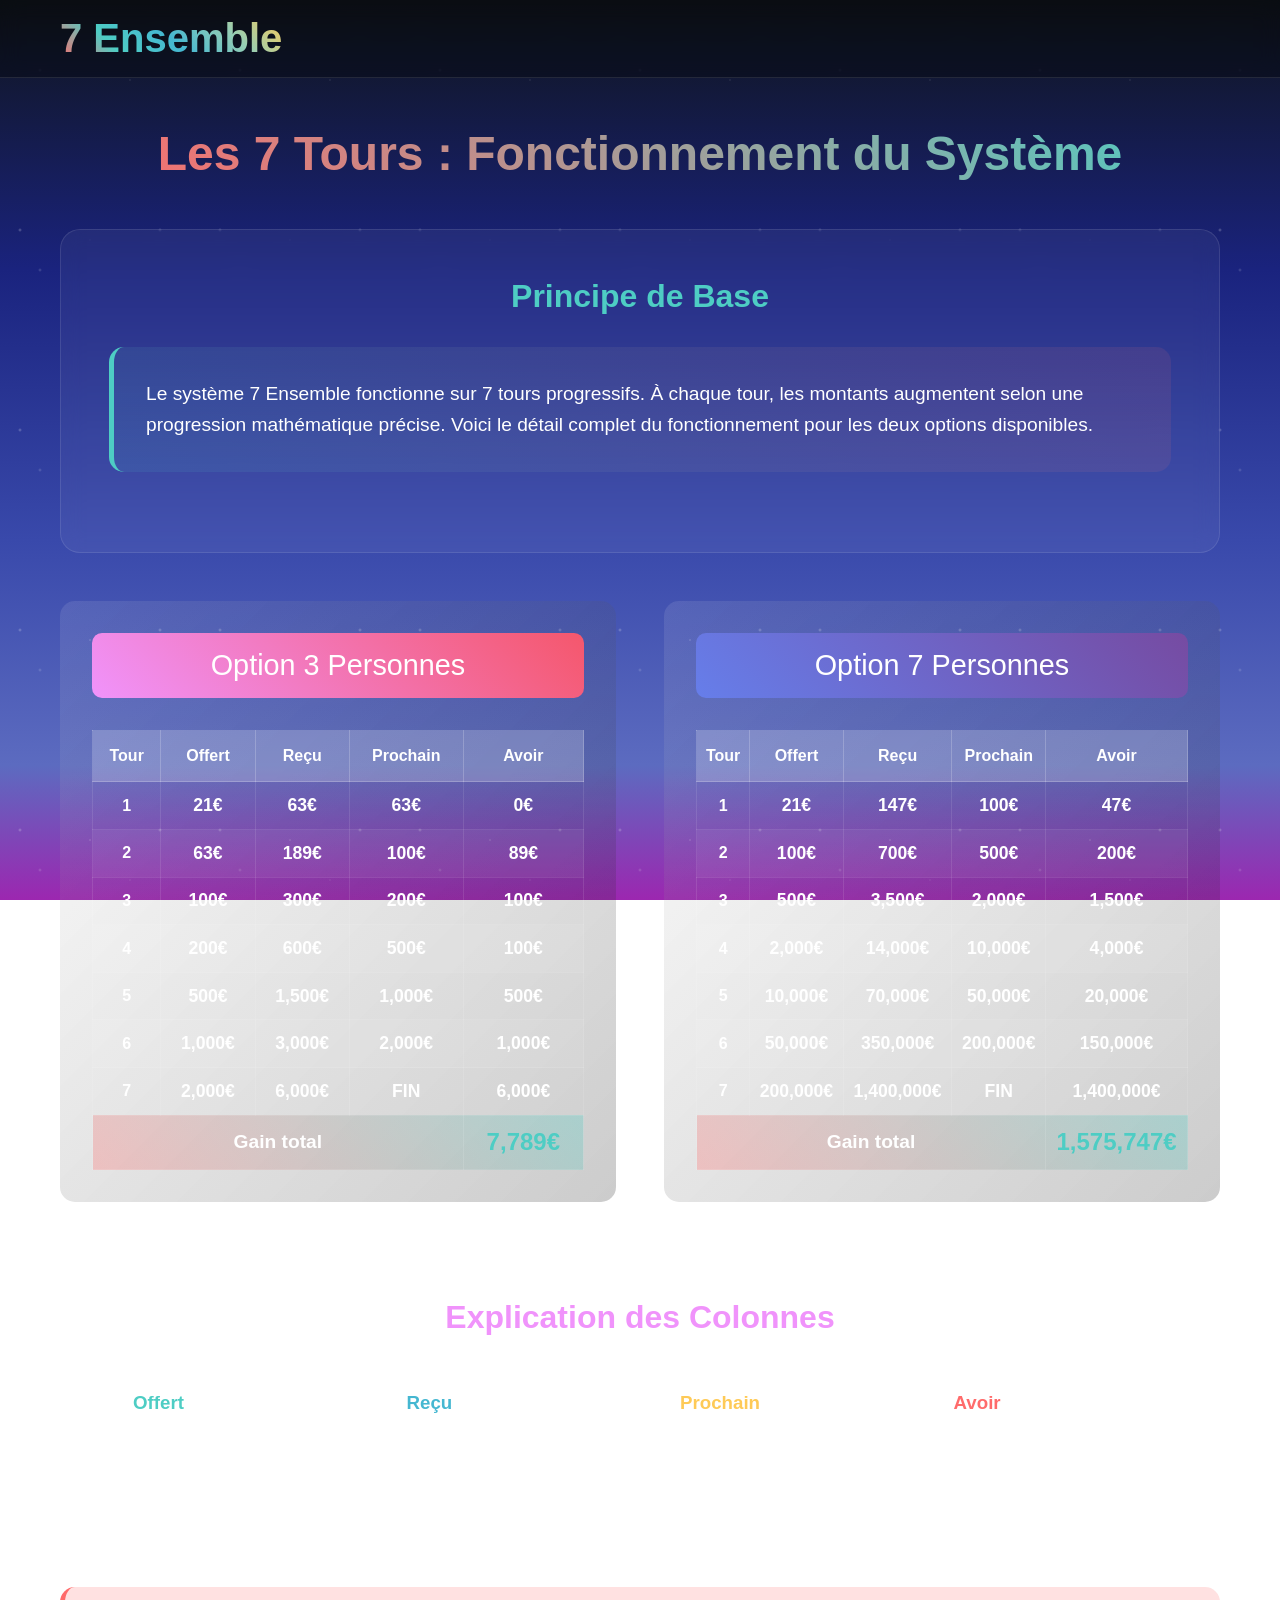
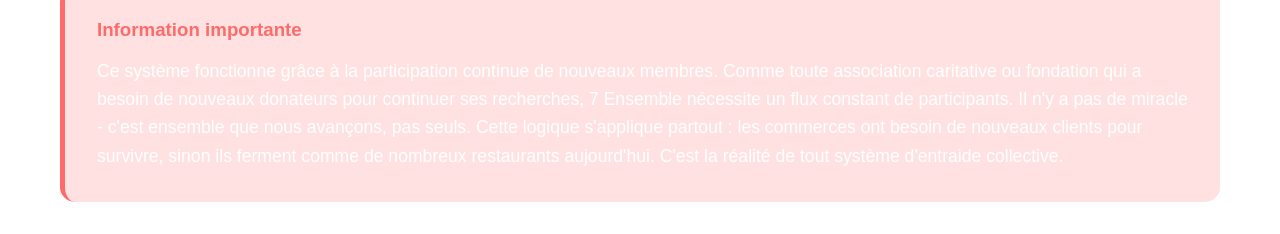
==== 7Ensemble Les 7 Tours.html @ 860fdd96 "Create 7Ensemble website with centralized CSS architecture - Created style.css with all consolidated" ====
<!DOCTYPE html>
<html lang="fr">
<head>
    <meta charset="UTF-8">
    <meta name="viewport" content="width=device-width, initial-scale=1.0">
    <title>Les 7 Tours - 7 Ensemble</title>
    <link rel="stylesheet" href="style.css">
</head>
<body>
    <header>
        <div class="container">
            <a href="#" class="logo">7 Ensemble</a>
        </div>
    </header>


    <main>
        <div class="container">
            <h1 class="main-title">Les 7 Tours : Fonctionnement du Système</h1>


            <div class="section">
                <h2 style="font-size: 2rem; color: #4ecdc4; text-align: center; margin-bottom: 2rem;">Principe de Base</h2>
                <div class="explanation">
                    <p style="font-size: 1.2rem; line-height: 1.6;">
                        Le système 7 Ensemble fonctionne sur 7 tours progressifs. À chaque tour, les montants augmentent selon une progression mathématique précise. Voici le détail complet du fonctionnement pour les deux options disponibles.
                    </p>
                </div>
            </div>


            <div class="tours-overview">
                <!-- Option 3 Personnes -->
                <div class="tour-table option-3">
                    <div class="table-title">Option 3 Personnes</div>
                    <table>
                        <thead>
                            <tr>
                                <th>Tour</th>
                                <th>Offert</th>
                                <th>Reçu</th>
                                <th>Prochain</th>
                                <th>Avoir</th>
                            </tr>
                        </thead>
                        <tbody>
                            <tr class="tour-row">
                                <td>1</td>
                                <td class="amount">21€</td>
                                <td class="amount">63€</td>
                                <td class="amount">63€</td>
                                <td class="amount">0€</td>
                            </tr>
                            <tr class="tour-row">
                                <td>2</td>
                                <td class="amount">63€</td>
                                <td class="amount">189€</td>
                                <td class="amount">100€</td>
                                <td class="amount">89€</td>
                            </tr>
                            <tr class="tour-row">
                                <td>3</td>
                                <td class="amount">100€</td>
                                <td class="amount">300€</td>
                                <td class="amount">200€</td>
                                <td class="amount">100€</td>
                            </tr>
                            <tr class="tour-row">
                                <td>4</td>
                                <td class="amount">200€</td>
                                <td class="amount">600€</td>
                                <td class="amount">500€</td>
                                <td class="amount">100€</td>
                            </tr>
                            <tr class="tour-row">
                                <td>5</td>
                                <td class="amount">500€</td>
                                <td class="amount">1,500€</td>
                                <td class="amount">1,000€</td>
                                <td class="amount">500€</td>
                            </tr>
                            <tr class="tour-row">
                                <td>6</td>
                                <td class="amount">1,000€</td>
                                <td class="amount">3,000€</td>
                                <td class="amount">2,000€</td>
                                <td class="amount">1,000€</td>
                            </tr>
                            <tr class="tour-row">
                                <td>7</td>
                                <td class="amount">2,000€</td>
                                <td class="amount">6,000€</td>
                                <td class="amount">FIN</td>
                                <td class="amount">6,000€</td>
                            </tr>
                            <tr class="total-row">
                                <td colspan="4"><strong>Gain total</strong></td>
                                <td class="highlight-number">7,789€</td>
                            </tr>
                        </tbody>
                    </table>
                </div>


                <!-- Option 7 Personnes -->
                <div class="tour-table option-7">
                    <div class="table-title">Option 7 Personnes</div>
                    <table>
                        <thead>
                            <tr>
                                <th>Tour</th>
                                <th>Offert</th>
                                <th>Reçu</th>
                                <th>Prochain</th>
                                <th>Avoir</th>
                            </tr>
                        </thead>
                        <tbody>
                            <tr class="tour-row">
                                <td>1</td>
                                <td class="amount">21€</td>
                                <td class="amount">147€</td>
                                <td class="amount">100€</td>
                                <td class="amount">47€</td>
                            </tr>
                            <tr class="tour-row">
                                <td>2</td>
                                <td class="amount">100€</td>
                                <td class="amount">700€</td>
                                <td class="amount">500€</td>
                                <td class="amount">200€</td>
                            </tr>
                            <tr class="tour-row">
                                <td>3</td>
                                <td class="amount">500€</td>
                                <td class="amount">3,500€</td>
                                <td class="amount">2,000€</td>
                                <td class="amount">1,500€</td>
                            </tr>
                            <tr class="tour-row">
                                <td>4</td>
                                <td class="amount">2,000€</td>
                                <td class="amount">14,000€</td>
                                <td class="amount">10,000€</td>
                                <td class="amount">4,000€</td>
                            </tr>
                            <tr class="tour-row">
                                <td>5</td>
                                <td class="amount">10,000€</td>
                                <td class="amount">70,000€</td>
                                <td class="amount">50,000€</td>
                                <td class="amount">20,000€</td>
                            </tr>
                            <tr class="tour-row">
                                <td>6</td>
                                <td class="amount">50,000€</td>
                                <td class="amount">350,000€</td>
                                <td class="amount">200,000€</td>
                                <td class="amount">150,000€</td>
                            </tr>
                            <tr class="tour-row">
                                <td>7</td>
                                <td class="amount">200,000€</td>
                                <td class="amount">1,400,000€</td>
                                <td class="amount">FIN</td>
                                <td class="amount">1,400,000€</td>
                            </tr>
                            <tr class="total-row">
                                <td colspan="4"><strong>Gain total</strong></td>
                                <td class="highlight-number">1,575,747€</td>
                            </tr>
                        </tbody>
                    </table>
                </div>
            </div>


            <div class="section">
                <h2 style="font-size: 2rem; color: #f093fb; text-align: center; margin-bottom: 2rem;">Explication des Colonnes</h2>

                <div style="display: grid; grid-template-columns: repeat(auto-fit, minmax(200px, 1fr)); gap: 2rem;">
                    <div style="background: rgba(255,255,255,0.1); padding: 1.5rem; border-radius: 10px;">
                        <h3 style="color: #4ecdc4; margin-bottom: 1rem;">Offert</h3>
                        <p>Montant que vous donnez à une personne à ce tour</p>
                    </div>
                    <div style="background: rgba(255,255,255,0.1); padding: 1.5rem; border-radius: 10px;">
                        <h3 style="color: #45b7d1; margin-bottom: 1rem;">Reçu</h3>
                        <p>Montant total reçu de votre constellation</p>
                    </div>
                    <div style="background: rgba(255,255,255,0.1); padding: 1.5rem; border-radius: 10px;">
                        <h3 style="color: #feca57; margin-bottom: 1rem;">Prochain</h3>
                        <p>Montant mis de côté pour le tour suivant</p>
                    </div>
                    <div style="background: rgba(255,255,255,0.1); padding: 1.5rem; border-radius: 10px;">
                        <h3 style="color: #ff6b6b; margin-bottom: 1rem;">Avoir</h3>
                        <p>Montant que vous gardez réellement</p>
                    </div>
                </div>
            </div>


            <div class="important-note">
                <h3 style="color: #ff6b6b; margin-bottom: 1rem;">Information importante</h3>
                <p style="font-size: 1.1rem; line-height: 1.6;">
                    Ce système fonctionne grâce à la participation continue de nouveaux membres. Comme toute association caritative ou fondation qui a besoin de nouveaux donateurs pour continuer ses recherches, 7 Ensemble nécessite un flux constant de participants. Il n'y a pas de miracle - c'est ensemble que nous avançons, pas seuls. Cette logique s'applique partout : les commerces ont besoin de nouveaux clients pour survivre, sinon ils ferment comme de nombreux restaurants aujourd'hui. C'est la réalité de tout système d'entraide collective.
                </p>
            </div>
        </div>
    </main>
</body>
</html>
---- style.css ----
/* ========================================
   7 ENSEMBLE - GLOBAL STYLES
   ======================================== */

/* Reset and Base Styles */
* {
    margin: 0;
    padding: 0;
    box-sizing: border-box;
}

body {
    font-family: 'Segoe UI', Arial, sans-serif;
    background: linear-gradient(180deg, #0f1419 0%, #1a237e 30%, #3949ab 60%, #5c6bc0 85%, #9c27b0 100%);
    background-attachment: fixed;
    min-height: 100vh;
    color: white;
    overflow-x: hidden;
    position: relative;
}

/* Starry Background Animation */
body::before {
    content: '';
    position: fixed;
    top: 0;
    left: 0;
    width: 100%;
    height: 100%;
    background-image:
        radial-gradient(2px 2px at 20px 30px, rgba(255,255,255,0.3), transparent),
        radial-gradient(2px 2px at 40px 70px, rgba(255,255,255,0.2), transparent),
        radial-gradient(1px 1px at 90px 40px, rgba(255,255,255,0.4), transparent),
        radial-gradient(1px 1px at 130px 80px, rgba(255,255,255,0.2), transparent),
        radial-gradient(2px 2px at 160px 30px, rgba(255,255,255,0.3), transparent);
    background-size: 200px 200px;
    animation: twinkle 4s infinite;
    pointer-events: none;
    z-index: 0;
}

@keyframes twinkle {
    0%, 100% { opacity: 0.3; }
    50% { opacity: 1; }
}

/* Container */
.container {
    max-width: 1200px;
    margin: 0 auto;
    padding: 0 20px;
    position: relative;
    z-index: 1;
}

/* ========================================
   HEADER & NAVIGATION
   ======================================== */

header {
    background: rgba(0, 0, 0, 0.3);
    backdrop-filter: blur(10px);
    padding: 1rem 0;
    position: sticky;
    top: 0;
    z-index: 100;
    border-bottom: 1px solid rgba(255,255,255,0.1);
}

nav {
    display: flex;
    justify-content: space-between;
    align-items: center;
}

.logo {
    font-size: 2.5rem;
    font-weight: bold;
    background: linear-gradient(45deg, #ff6b6b, #4ecdc4, #45b7d1, #96ceb4, #feca57);
    -webkit-background-clip: text;
    -webkit-text-fill-color: transparent;
    background-clip: text;
    animation: rainbow 3s ease-in-out infinite alternate;
    text-decoration: none;
}

@keyframes rainbow {
    0% { filter: hue-rotate(0deg); }
    100% { filter: hue-rotate(360deg); }
}

.nav-menu {
    display: flex;
    gap: 2rem;
}

.nav-menu a {
    text-decoration: none;
    color: rgba(255,255,255,0.9);
    font-weight: 500;
    transition: color 0.3s;
}

.nav-menu a:hover {
    color: #4ecdc4;
}

/* ========================================
   BUTTONS
   ======================================== */

.btn-primary {
    background: linear-gradient(45deg, #667eea, #764ba2);
    color: white;
    padding: 15px 30px;
    border: none;
    border-radius: 30px;
    cursor: pointer;
    font-weight: bold;
    font-size: 1.1rem;
    transition: all 0.3s;
    text-decoration: none;
    display: inline-block;
    box-shadow: 0 4px 15px rgba(102, 126, 234, 0.4);
}

.btn-primary:hover {
    transform: translateY(-3px);
    box-shadow: 0 8px 25px rgba(102, 126, 234, 0.6);
}

.btn-mission {
    background: linear-gradient(45deg, #ff6b6b, #4ecdc4);
    color: white;
    padding: 20px 40px;
    border: none;
    border-radius: 30px;
    font-size: 1.3rem;
    font-weight: bold;
    cursor: pointer;
    transition: all 0.3s;
    animation: button-glow 2s ease-in-out infinite alternate;
    text-decoration: none;
    display: inline-block;
}

@keyframes button-glow {
    0% { box-shadow: 0 5px 20px rgba(255,107,107,0.4); }
    100% { box-shadow: 0 5px 30px rgba(78,205,196,0.6); }
}

.btn-mission:hover {
    transform: translateY(-3px) scale(1.05);
}

/* ========================================
   HERO SECTIONS
   ======================================== */

.hero {
    padding: 6rem 0;
    text-align: center;
    position: relative;
}

.hero h1 {
    font-size: 4rem;
    margin-bottom: 1rem;
    text-shadow: 0 4px 8px rgba(0,0,0,0.5);
    animation: fadeInUp 1s ease-out;
}

.hero .subtitle {
    font-size: 1.8rem;
    margin-bottom: 1rem;
    color: #4ecdc4;
    animation: fadeInUp 1s ease-out 0.2s both;
}

.hero .tagline {
    font-size: 1.3rem;
    margin-bottom: 3rem;
    opacity: 0.9;
    animation: fadeInUp 1s ease-out 0.4s both;
    line-height: 1.6;
}

.transformation-amount {
    font-size: 6rem;
    font-weight: 900;
    background: linear-gradient(45deg, #ff6b6b, #4ecdc4, #45b7d1);
    -webkit-background-clip: text;
    -webkit-text-fill-color: transparent;
    margin: 2rem 0;
    text-shadow: 0 0 30px rgba(255,107,107,0.5);
    animation: glow 2s ease-in-out infinite alternate;
}

@keyframes glow {
    from { filter: drop-shadow(0 0 20px rgba(255,107,107,0.5)); }
    to { filter: drop-shadow(0 0 30px rgba(78,205,196,0.8)); }
}

/* ========================================
   PRINCIPE SECTION (Home Page)
   ======================================== */

.principe-section {
    background: rgba(255, 255, 255, 0.05);
    backdrop-filter: blur(20px);
    margin: 4rem 0;
    border-radius: 30px;
    padding: 4rem 0;
    border: 1px solid rgba(255,255,255,0.1);
}

.principe-grid {
    display: grid;
    grid-template-columns: repeat(auto-fit, minmax(350px, 1fr));
    gap: 3rem;
    margin-top: 3rem;
}

.principe-card {
    background: linear-gradient(135deg, rgba(0,0,0,0.2), rgba(255,255,255,0.1));
    padding: 3rem;
    border-radius: 20px;
    text-align: center;
    border: 2px solid transparent;
    background-clip: padding-box;
    position: relative;
    transition: all 0.3s;
}

.principe-card::before {
    content: '';
    position: absolute;
    top: 0;
    left: 0;
    right: 0;
    bottom: 0;
    background: linear-gradient(45deg, #667eea, #764ba2, #f093fb);
    border-radius: 20px;
    z-index: -1;
    opacity: 0;
    transition: opacity 0.3s;
}

.principe-card:hover::before {
    opacity: 0.1;
}

.principe-card:hover {
    transform: translateY(-10px);
}

.principe-number {
    font-size: 4rem;
    font-weight: bold;
    margin-bottom: 1rem;
    background: linear-gradient(45deg, #4ecdc4, #45b7d1);
    -webkit-background-clip: text;
    -webkit-text-fill-color: transparent;
}

/* ========================================
   CONSTELLATION VISUAL
   ======================================== */

.constellation-visual {
    background: radial-gradient(circle at center, rgba(25,25,50,0.4), rgba(10,10,30,0.8));
    padding: 3rem;
    border-radius: 25px;
    margin: 3rem 0;
    text-align: center;
    backdrop-filter: blur(10px);
    border: 1px solid rgba(255,255,255,0.2);
    position: relative;
    overflow: hidden;
}

.constellation-visual::before {
    content: '';
    position: absolute;
    top: 0;
    left: 0;
    right: 0;
    bottom: 0;
    background-image:
        radial-gradient(1px 1px at 20% 20%, rgba(255,255,255,0.6), transparent),
        radial-gradient(1px 1px at 80% 30%, rgba(255,255,255,0.4), transparent),
        radial-gradient(2px 2px at 40% 80%, rgba(255,255,255,0.8), transparent),
        radial-gradient(1px 1px at 70% 60%, rgba(255,255,255,0.3), transparent),
        radial-gradient(1px 1px at 10% 70%, rgba(255,255,255,0.5), transparent);
    animation: sparkle 3s ease-in-out infinite;
    pointer-events: none;
}

@keyframes sparkle {
    0%, 100% { opacity: 0.4; }
    50% { opacity: 1; }
}

.constellation-container {
    position: relative;
    width: 300px;
    height: 300px;
    margin: 2rem auto;
}

.constellation-center {
    position: absolute;
    top: 50%;
    left: 50%;
    transform: translate(-50%, -50%);
    width: 80px;
    height: 80px;
    background: linear-gradient(45deg, #ff6b6b, #4ecdc4);
    border-radius: 50%;
    display: flex;
    align-items: center;
    justify-content: center;
    font-weight: bold;
    font-size: 1.2rem;
    box-shadow: 0 0 30px rgba(255,107,107,0.8);
    animation: pulse 2s infinite;
    background-image: url('data:image/svg+xml,<svg xmlns="http://www.w3.org/2000/svg" viewBox="0 0 100 100"><circle cx="50" cy="50" r="35" fill="none" stroke="white" stroke-width="2"/><circle cx="50" cy="40" r="12" fill="white"/><path d="M35 65 Q50 75 65 65" stroke="white" stroke-width="2" fill="none"/></svg>');
    background-size: 50px 50px;
    background-position: center;
    background-repeat: no-repeat;
}

.constellation-member {
    position: absolute;
    width: 60px;
    height: 60px;
    border-radius: 50%;
    display: flex;
    align-items: center;
    justify-content: center;
    font-weight: bold;
    color: white;
    animation: orbit 8s linear infinite;
    background-size: cover;
    background-position: center;
    box-shadow: 0 0 15px rgba(255,255,255,0.5);
    border: 2px solid rgba(255,255,255,0.3);
}

.member-1 {
    top: 10px; left: 50%; transform: translateX(-50%);
    animation-delay: 0s;
    background: linear-gradient(45deg, #667eea, #764ba2);
    background-image: url('data:image/svg+xml,<svg xmlns="http://www.w3.org/2000/svg" viewBox="0 0 100 100"><circle cx="50" cy="35" r="15" fill="white"/><path d="M30 65 Q50 80 70 65" stroke="white" stroke-width="3" fill="none"/><circle cx="45" cy="30" r="2" fill="black"/><circle cx="55" cy="30" r="2" fill="black"/></svg>');
}

.member-2 {
    top: 30px; right: 30px;
    animation-delay: -1s;
    background: linear-gradient(45deg, #f093fb, #f5576c);
    background-image: url('data:image/svg+xml,<svg xmlns="http://www.w3.org/2000/svg" viewBox="0 0 100 100"><circle cx="50" cy="35" r="15" fill="white"/><path d="M35 70 Q50 85 65 70" stroke="white" stroke-width="3" fill="none"/><circle cx="45" cy="30" r="2" fill="black"/><circle cx="55" cy="30" r="2" fill="black"/><path d="M40 65 Q50 75 60 65" stroke="white" stroke-width="2" fill="none"/></svg>');
}

.member-3 {
    top: 50%; right: 10px; transform: translateY(-50%);
    animation-delay: -2s;
    background: linear-gradient(45deg, #4ecdc4, #44a08d);
    background-image: url('data:image/svg+xml,<svg xmlns="http://www.w3.org/2000/svg" viewBox="0 0 100 100"><circle cx="50" cy="35" r="15" fill="white"/><path d="M30 65 Q50 75 70 65" stroke="white" stroke-width="3" fill="none"/><circle cx="45" cy="32" r="2" fill="black"/><circle cx="55" cy="32" r="2" fill="black"/></svg>');
}

.member-4 {
    bottom: 30px; right: 30px;
    animation-delay: -3s;
    background: linear-gradient(45deg, #a8edea, #fed6e3);
    background-image: url('data:image/svg+xml,<svg xmlns="http://www.w3.org/2000/svg" viewBox="0 0 100 100"><circle cx="50" cy="35" r="15" fill="white"/><path d="M35 65 Q50 80 65 65" stroke="white" stroke-width="3" fill="none"/><circle cx="44" cy="30" r="2" fill="black"/><circle cx="56" cy="30" r="2" fill="black"/></svg>');
}

.member-5 {
    bottom: 10px; left: 50%; transform: translateX(-50%);
    animation-delay: -4s;
    background: linear-gradient(45deg, #ffecd2, #fcb69f);
    background-image: url('data:image/svg+xml,<svg xmlns="http://www.w3.org/2000/svg" viewBox="0 0 100 100"><circle cx="50" cy="35" r="15" fill="white"/><path d="M32 68 Q50 78 68 68" stroke="white" stroke-width="3" fill="none"/><circle cx="46" cy="32" r="2" fill="black"/><circle cx="54" cy="32" r="2" fill="black"/></svg>');
}

.member-6 {
    bottom: 30px; left: 30px;
    animation-delay: -5s;
    background: linear-gradient(45deg, #ff9a9e, #fecfef);
    background-image: url('data:image/svg+xml,<svg xmlns="http://www.w3.org/2000/svg" viewBox="0 0 100 100"><circle cx="50" cy="35" r="15" fill="white"/><path d="M30 65 Q50 80 70 65" stroke="white" stroke-width="3" fill="none"/><circle cx="45" cy="30" r="2" fill="black"/><circle cx="55" cy="30" r="2" fill="black"/></svg>');
}

.member-7 {
    top: 50%; left: 10px; transform: translateY(-50%);
    animation-delay: -6s;
    background: linear-gradient(45deg, #a1c4fd, #c2e9fb);
    background-image: url('data:image/svg+xml,<svg xmlns="http://www.w3.org/2000/svg" viewBox="0 0 100 100"><circle cx="50" cy="35" r="15" fill="white"/><path d="M35 65 Q50 75 65 65" stroke="white" stroke-width="3" fill="none"/><circle cx="47" cy="32" r="2" fill="black"/><circle cx="53" cy="32" r="2" fill="black"/></svg>');
}

@keyframes orbit {
    0% { transform: rotate(0deg) translateX(120px) rotate(0deg); }
    100% { transform: rotate(360deg) translateX(120px) rotate(-360deg); }
}

@keyframes pulse {
    0% { transform: scale(1) translate(-50%, -50%); box-shadow: 0 0 0 0 rgba(255,107,107,0.7); }
    70% { transform: scale(1.05) translate(-50%, -50%); box-shadow: 0 0 0 10px rgba(255,107,107,0); }
    100% { transform: scale(1) translate(-50%, -50%); box-shadow: 0 0 0 0 rgba(255,107,107,0); }
}

/* ========================================
   TOURS SECTION
   ======================================== */

.tours-section {
    margin: 6rem 0;
    text-align: center;
}

.tours-timeline {
    position: relative;
    max-width: 800px;
    margin: 4rem auto;
}

.tour-item {
    display: flex;
    align-items: center;
    margin: 2rem 0;
    position: relative;
    animation: slideInLeft 0.6s ease-out;
}

.tour-item:nth-child(even) {
    flex-direction: row-reverse;
    animation: slideInRight 0.6s ease-out;
}

.tour-number {
    width: 80px;
    height: 80px;
    border-radius: 50%;
    background: linear-gradient(45deg, #667eea, #764ba2);
    display: flex;
    align-items: center;
    justify-content: center;
    font-size: 1.5rem;
    font-weight: bold;
    margin: 0 2rem;
    box-shadow: 0 0 20px rgba(102, 126, 234, 0.5);
    animation: pulse 2s infinite;
}

.tour-content {
    flex: 1;
    background: rgba(255,255,255,0.1);
    padding: 2rem;
    border-radius: 15px;
    backdrop-filter: blur(10px);
}

.tour-amount {
    font-size: 2.5rem;
    font-weight: bold;
    color: #4ecdc4;
    margin-bottom: 0.5rem;
}

.tour-title {
    font-size: 1.3rem;
    margin-bottom: 0.5rem;
    color: #f093fb;
}

/* ========================================
   URGENCE SECTION
   ======================================== */

.urgence-section {
    background: linear-gradient(45deg, rgba(255,107,107,0.2), rgba(78,205,196,0.2));
    padding: 4rem 0;
    border-radius: 25px;
    margin: 4rem 0;
    text-align: center;
    border: 2px solid rgba(255,107,107,0.3);
}

/* ========================================
   MODALS
   ======================================== */

.modal {
    display: none;
    position: fixed;
    top: 0;
    left: 0;
    width: 100%;
    height: 100%;
    background: rgba(0,0,0,0.9);
    z-index: 1000;
}

.modal.show {
    display: block;
}

.modal-content {
    background: linear-gradient(135deg, #1a1a2e, #533483);
    margin: 2% auto;
    padding: 3rem;
    border-radius: 25px;
    max-width: 600px;
    max-height: 90vh;
    overflow-y: auto;
    position: relative;
    animation: modalShow 0.4s ease-out;
    border: 1px solid rgba(255,255,255,0.2);
}

.close {
    position: absolute;
    top: 1rem;
    right: 2rem;
    font-size: 2rem;
    cursor: pointer;
    color: rgba(255,255,255,0.7);
    transition: color 0.3s;
}

.close:hover {
    color: #ff6b6b;
}

/* ========================================
   FORMS
   ======================================== */

.form-group {
    margin-bottom: 1.5rem;
}

.form-group label {
    display: block;
    margin-bottom: 0.5rem;
    font-weight: bold;
    color: #4ecdc4;
}

.form-group input, .form-group select {
    width: 100%;
    padding: 15px;
    border: 2px solid rgba(255,255,255,0.3);
    border-radius: 10px;
    font-size: 1rem;
    background: rgba(255,255,255,0.1);
    color: white;
    transition: border-color 0.3s;
}

.form-group input:focus, .form-group select:focus {
    outline: none;
    border-color: #4ecdc4;
    box-shadow: 0 0 10px rgba(78,205,196,0.3);
}

.form-group input::placeholder {
    color: rgba(255,255,255,0.5);
}

/* ========================================
   STATS
   ======================================== */

.stats-grid {
    display: flex;
    justify-content: space-around;
    margin: 3rem 0;
    flex-wrap: wrap;
    gap: 2rem;
}

.stat-item {
    text-align: center;
}

.stat-number {
    font-size: 2.5rem;
    font-weight: bold;
    color: #667eea;
}

/* ========================================
   MISSION CARDS
   ======================================== */

.mission-cards {
    display: grid;
    grid-template-columns: repeat(auto-fit, minmax(300px, 1fr));
    gap: 2rem;
    margin: 3rem 0;
}

.mission-card {
    background: linear-gradient(135deg, rgba(0,255,255,0.1), rgba(255,0,255,0.1));
    padding: 2rem;
    border-radius: 20px;
    backdrop-filter: blur(10px);
    border: 1px solid rgba(255,255,255,0.2);
    transition: transform 0.3s;
}

.mission-card:hover {
    transform: translateY(-5px);
}

.mission-icon {
    font-size: 3rem;
    margin-bottom: 1rem;
}

/* ========================================
   TOURS PAGE SPECIFIC STYLES
   ======================================== */

.main-title {
    text-align: center;
    font-size: 3rem;
    margin: 3rem 0;
    background: linear-gradient(45deg, #ff6b6b, #4ecdc4);
    -webkit-background-clip: text;
    -webkit-text-fill-color: transparent;
}

.section {
    background: rgba(255, 255, 255, 0.05);
    padding: 3rem;
    border-radius: 20px;
    margin: 3rem 0;
    backdrop-filter: blur(10px);
    border: 1px solid rgba(255,255,255,0.1);
}

.tours-overview {
    display: grid;
    grid-template-columns: 1fr 1fr;
    gap: 3rem;
    margin: 3rem 0;
}

.tour-table {
    background: linear-gradient(135deg, rgba(255,255,255,0.1), rgba(0,0,0,0.2));
    border-radius: 15px;
    padding: 2rem;
    overflow-x: auto;
}

.table-title {
    text-align: center;
    font-size: 1.8rem;
    margin-bottom: 2rem;
    padding: 1rem;
    border-radius: 10px;
}

.option-3 .table-title {
    background: linear-gradient(45deg, #f093fb, #f5576c);
    color: white;
}

.option-7 .table-title {
    background: linear-gradient(45deg, #667eea, #764ba2);
    color: white;
}

table {
    width: 100%;
    border-collapse: collapse;
    font-size: 1rem;
}

th {
    background: rgba(255,255,255,0.2);
    padding: 1rem 0.5rem;
    text-align: center;
    font-weight: bold;
    border: 1px solid rgba(255,255,255,0.2);
}

td {
    padding: 0.8rem 0.5rem;
    text-align: center;
    border: 1px solid rgba(255,255,255,0.1);
    font-weight: bold;
}

.tour-row:nth-child(even) {
    background: rgba(255,255,255,0.05);
}

.amount {
    font-size: 1.1rem;
    font-weight: bold;
}

.total-row {
    background: linear-gradient(45deg, rgba(255,107,107,0.3), rgba(78,205,196,0.3));
    font-size: 1.2rem;
    font-weight: bold;
}

.explanation {
    background: linear-gradient(45deg, rgba(78,205,196,0.1), rgba(255,107,107,0.1));
    padding: 2rem;
    border-radius: 15px;
    margin: 2rem 0;
    border-left: 5px solid #4ecdc4;
}

.important-note {
    background: rgba(255,107,107,0.2);
    padding: 2rem;
    border-radius: 15px;
    margin: 2rem 0;
    border-left: 5px solid #ff6b6b;
    font-weight: 500;
}

.highlight-number {
    font-size: 1.5rem;
    font-weight: bold;
    color: #4ecdc4;
}

/* ========================================
   MISSION PAGE SPECIFIC STYLES
   ======================================== */

/* Confetti Animation */
.confetti {
    position: absolute;
    width: 10px;
    height: 10px;
    background: #ff6b6b;
    animation: confetti-fall 3s linear infinite;
}

.confetti:nth-child(2n) { background: #4ecdc4; animation-delay: -0.5s; }
.confetti:nth-child(3n) { background: #45b7d1; animation-delay: -1s; }
.confetti:nth-child(4n) { background: #feca57; animation-delay: -1.5s; }
.confetti:nth-child(5n) { background: #f093fb; animation-delay: -2s; }

@keyframes confetti-fall {
    0% {
        transform: translateY(-100vh) rotate(0deg);
        opacity: 1;
    }
    100% {
        transform: translateY(100vh) rotate(360deg);
        opacity: 0;
    }
}

.hero-mission {
    padding: 4rem 0;
    text-align: center;
    position: relative;
}

.celebration-banner {
    background: linear-gradient(45deg, #ff6b6b, #4ecdc4, #f093fb);
    padding: 2rem;
    border-radius: 20px;
    margin: 2rem 0;
    animation: pulse-glow 2s ease-in-out infinite alternate;
    position: relative;
    overflow: hidden;
}

.celebration-banner::before {
    content: '';
    position: absolute;
    top: -50%;
    left: -50%;
    width: 200%;
    height: 200%;
    background: linear-gradient(45deg, transparent, rgba(255,255,255,0.3), transparent);
    animation: shine 3s linear infinite;
}

@keyframes pulse-glow {
    0% { box-shadow: 0 0 20px rgba(255,107,107,0.5); }
    100% { box-shadow: 0 0 40px rgba(78,205,196,0.8); }
}

@keyframes shine {
    0% { transform: translateX(-100%) translateY(-100%) rotate(30deg); }
    100% { transform: translateX(100%) translateY(100%) rotate(30deg); }
}

.mission-title {
    font-size: 4rem;
    margin-bottom: 2rem;
    background: linear-gradient(45deg, #ff6b6b, #4ecdc4, #45b7d1);
    -webkit-background-clip: text;
    -webkit-text-fill-color: transparent;
    animation: bounce 2s ease-in-out infinite;
}

@keyframes bounce {
    0%, 20%, 50%, 80%, 100% { transform: translateY(0); }
    40% { transform: translateY(-10px); }
    60% { transform: translateY(-5px); }
}

.impact-grid {
    display: grid;
    grid-template-columns: repeat(auto-fit, minmax(300px, 1fr));
    gap: 2rem;
    margin: 4rem 0;
}

.impact-card {
    background: linear-gradient(135deg, rgba(255,255,255,0.1), rgba(0,0,0,0.2));
    padding: 2rem;
    border-radius: 20px;
    text-align: center;
    backdrop-filter: blur(10px);
    border: 2px solid rgba(255,255,255,0.2);
    transition: all 0.3s ease;
    position: relative;
    overflow: hidden;
}

.impact-card::before {
    content: '';
    position: absolute;
    top: 0;
    left: -100%;
    width: 100%;
    height: 100%;
    background: linear-gradient(90deg, transparent, rgba(255,255,255,0.2), transparent);
    animation: card-shine 3s ease-in-out infinite;
}

@keyframes card-shine {
    0% { left: -100%; }
    50% { left: 100%; }
    100% { left: 100%; }
}

.impact-card:hover {
    transform: translateY(-10px) scale(1.02);
    box-shadow: 0 20px 40px rgba(255,107,107,0.3);
}

.impact-icon {
    font-size: 4rem;
    margin-bottom: 1rem;
    animation: float 3s ease-in-out infinite;
}

.impact-card:nth-child(2n) .impact-icon {
    animation-delay: -1s;
}

.impact-card:nth-child(3n) .impact-icon {
    animation-delay: -2s;
}

@keyframes float {
    0%, 100% { transform: translateY(0px); }
    50% { transform: translateY(-10px); }
}

.testimonial-section {
    background: linear-gradient(45deg, rgba(255,107,107,0.2), rgba(78,205,196,0.2));
    padding: 4rem;
    border-radius: 30px;
    margin: 4rem 0;
    text-align: center;
    position: relative;
    overflow: hidden;
}

.testimonial-section::before {
    content: '🎉';
    position: absolute;
    font-size: 3rem;
    top: 20px;
    left: 20px;
    animation: rotate 4s linear infinite;
}

.testimonial-section::after {
    content: '✨';
    position: absolute;
    font-size: 2rem;
    bottom: 20px;
    right: 20px;
    animation: rotate 4s linear infinite reverse;
}

@keyframes rotate {
    0% { transform: rotate(0deg); }
    100% { transform: rotate(360deg); }
}

.gratitude-message {
    font-size: 2rem;
    font-weight: bold;
    color: #ff6b6b;
    margin-bottom: 2rem;
    animation: text-glow 2s ease-in-out infinite alternate;
}

@keyframes text-glow {
    0% { text-shadow: 0 0 10px rgba(255,107,107,0.5); }
    100% { text-shadow: 0 0 20px rgba(78,205,196,0.8); }
}

.creator-section {
    background: rgba(255,255,255,0.05);
    padding: 3rem;
    border-radius: 25px;
    margin: 3rem 0;
    border-left: 5px solid #4ecdc4;
}

.quote-bubble {
    background: linear-gradient(135deg, #667eea, #764ba2);
    padding: 2rem;
    border-radius: 20px;
    margin: 2rem 0;
    position: relative;
    animation: bubble-float 4s ease-in-out infinite;
}

@keyframes bubble-float {
    0%, 100% { transform: translateY(0px); }
    50% { transform: translateY(-5px); }
}

.quote-bubble::before {
    content: '"';
    font-size: 6rem;
    position: absolute;
    top: -20px;
    left: 20px;
    color: rgba(255,255,255,0.3);
}

.vision-goals {
    display: grid;
    grid-template-columns: repeat(auto-fit, minmax(250px, 1fr));
    gap: 2rem;
    margin: 3rem 0;
}

.goal-item {
    background: linear-gradient(135deg, rgba(240,147,251,0.2), rgba(245,87,108,0.2));
    padding: 2rem;
    border-radius: 15px;
    text-align: center;
    animation: goal-pulse 3s ease-in-out infinite;
}

.goal-item:nth-child(2n) {
    animation-delay: -1s;
}

.goal-item:nth-child(3n) {
    animation-delay: -2s;
}

@keyframes goal-pulse {
    0%, 100% { transform: scale(1); }
    50% { transform: scale(1.05); }
}

/* ========================================
   GENERAL ANIMATIONS
   ======================================== */

@keyframes fadeInUp {
    from {
        opacity: 0;
        transform: translateY(50px);
    }
    to {
        opacity: 1;
        transform: translateY(0);
    }
}

@keyframes slideInLeft {
    from {
        opacity: 0;
        transform: translateX(-50px);
    }
    to {
        opacity: 1;
        transform: translateX(0);
    }
}

@keyframes slideInRight {
    from {
        opacity: 0;
        transform: translateX(50px);
    }
    to {
        opacity: 1;
        transform: translateX(0);
    }
}

@keyframes modalShow {
    from {
        opacity: 0;
        transform: scale(0.8);
    }
    to {
        opacity: 1;
        transform: scale(1);
    }
}

/* ========================================
   RESPONSIVE STYLES
   ======================================== */

@media (max-width: 768px) {
    .hero h1 {
        font-size: 2.5rem;
    }

    .transformation-amount {
        font-size: 3rem;
    }

    .nav-menu {
        display: none;
    }

    .principe-grid {
        grid-template-columns: 1fr;
    }

    .tour-item {
        flex-direction: column !important;
        text-align: center;
    }

    .tour-number {
        margin: 1rem 0;
    }

    .stats-grid {
        flex-direction: column;
        text-align: center;
    }

    .tours-overview {
        grid-template-columns: 1fr;
    }

    .main-title {
        font-size: 2rem;
    }

    table {
        font-size: 0.9rem;
    }

    th, td {
        padding: 0.5rem 0.3rem;
    }

    .mission-title {
        font-size: 2.5rem;
    }

    .gratitude-message {
        font-size: 1.5rem;
    }

    .impact-grid {
        grid-template-columns: 1fr;
    }
}
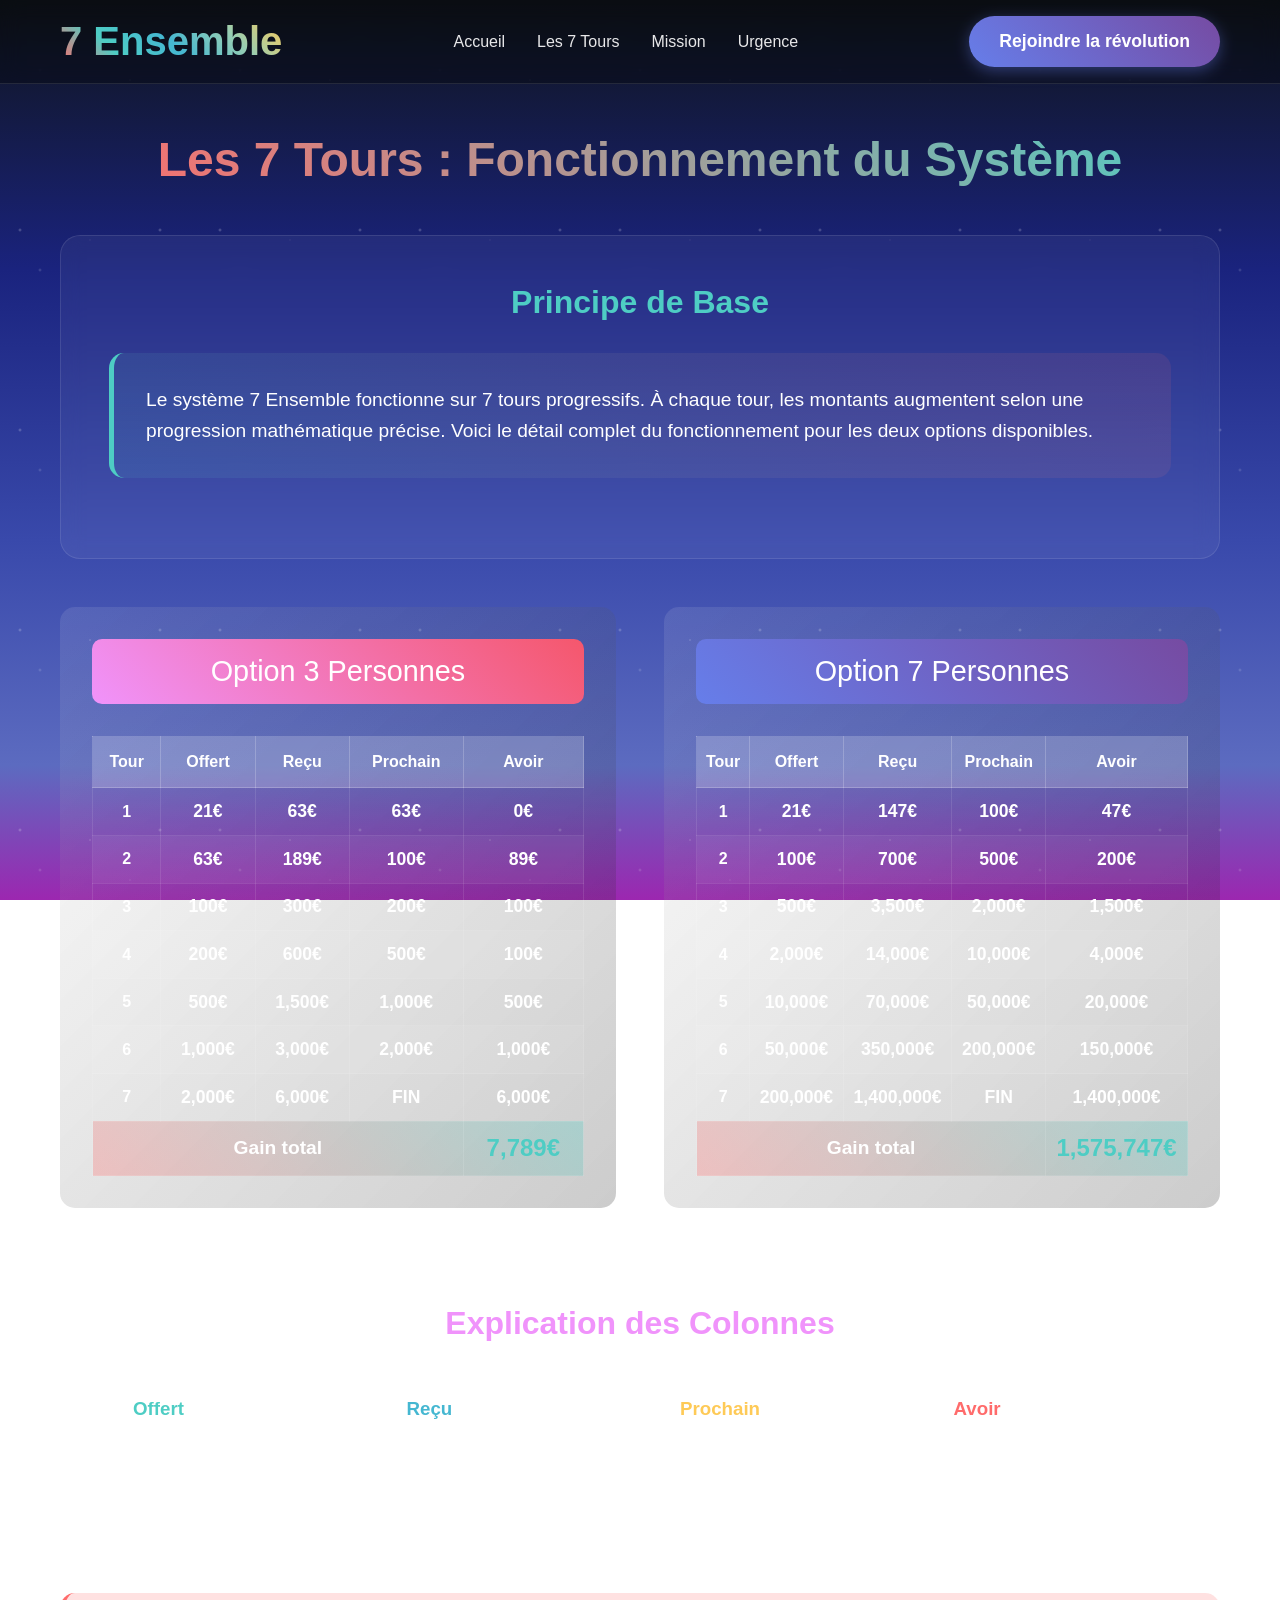
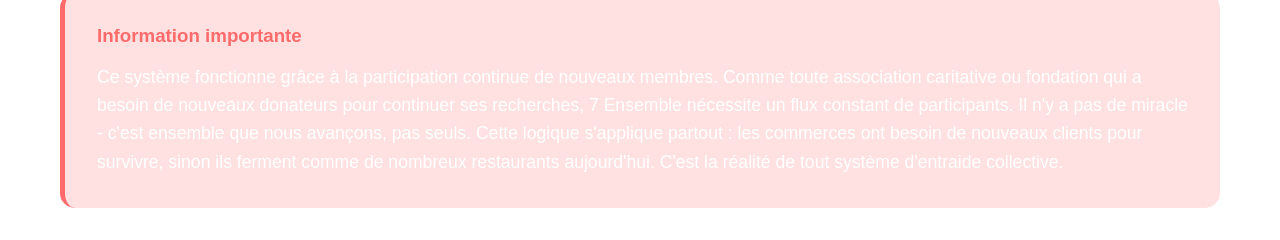
==== commit 6c2676df: "Update navigation across all pages with proper inter-page linking - Added consistent navigation menu" ====
--- a/7Ensemble Les 7 Tours.html
+++ b/7Ensemble Les 7 Tours.html
@@ -8,9 +8,16 @@
 </head>
 <body>
     <header>
-        <div class="container">
-            <a href="#" class="logo">7 Ensemble</a>
-        </div>
+        <nav class="container">
+            <a href="index.html" class="logo">7 Ensemble</a>
+            <div class="nav-menu">
+                <a href="index.html">Accueil</a>
+                <a href="7Ensemble Les 7 Tours.html">Les 7 Tours</a>
+                <a href="7Ensemble Mission.html">Mission</a>
+                <a href="index.html#urgence">Urgence</a>
+            </div>
+            <button class="btn-primary" onclick="window.location.href='index.html#urgence'">Rejoindre la révolution</button>
+        </nav>
     </header>
 
 
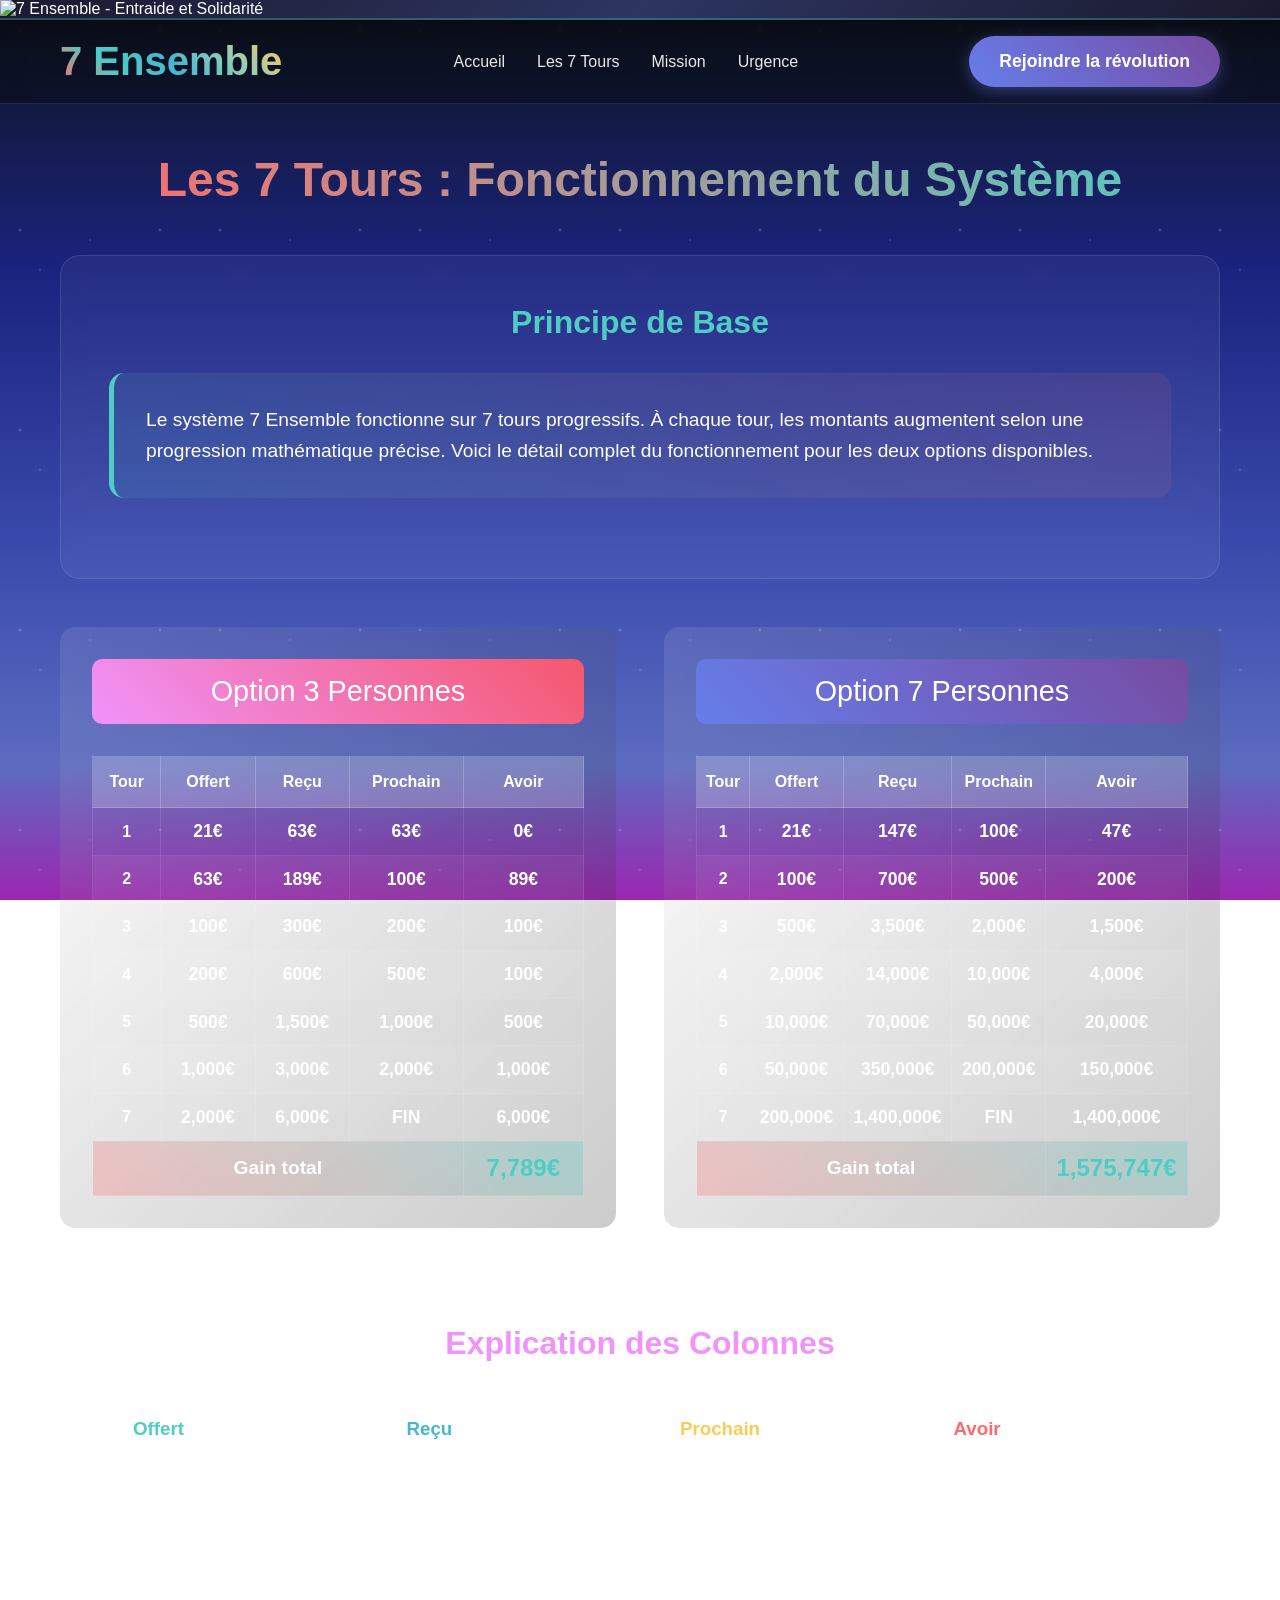
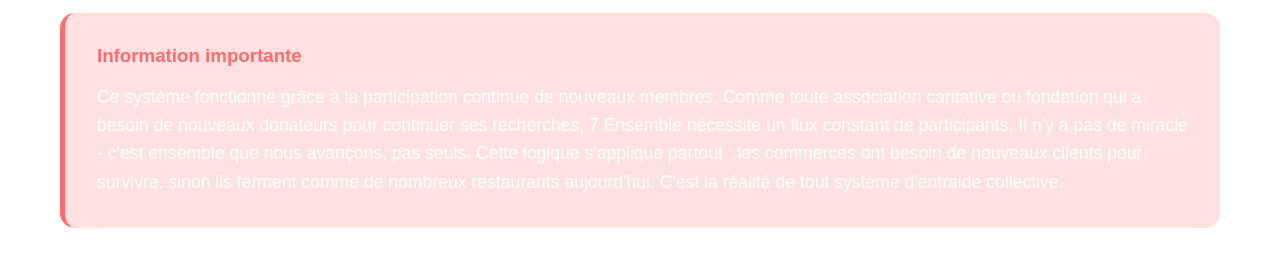
==== commit 079dff23: "Add promotional banner to all pages - Add promotional banner section at the top of all HTML pages - " ====
--- a/7Ensemble Les 7 Tours.html
+++ b/7Ensemble Les 7 Tours.html
@@ -4,9 +4,14 @@
     <meta charset="UTF-8">
     <meta name="viewport" content="width=device-width, initial-scale=1.0">
     <title>Les 7 Tours - 7 Ensemble</title>
-    <link rel="stylesheet" href="style.css">
+    <link rel="stylesheet" href="css/style.css">
 </head>
 <body>
+    <!-- Promotional Banner -->
+    <div class="promotional-banner">
+        <img src="images/banner.png" alt="7 Ensemble - Entraide et Solidarité" class="banner-image">
+    </div>
+
     <header>
         <nav class="container">
             <a href="index.html" class="logo">7 Ensemble</a>
--- a/css/style.css
+++ b/css/style.css
@@ -0,0 +1,1482 @@
+/* ========================================
+   7 ENSEMBLE - GLOBAL STYLES
+   ======================================== */
+
+/* Reset and Base Styles */
+* {
+    margin: 0;
+    padding: 0;
+    box-sizing: border-box;
+}
+
+body {
+    font-family: 'Segoe UI', Arial, sans-serif;
+    background: linear-gradient(180deg, #0f1419 0%, #1a237e 30%, #3949ab 60%, #5c6bc0 85%, #9c27b0 100%);
+    background-attachment: fixed;
+    min-height: 100vh;
+    color: white;
+    overflow-x: hidden;
+    position: relative;
+}
+
+/* Starry Background Animation */
+body::before {
+    content: '';
+    position: fixed;
+    top: 0;
+    left: 0;
+    width: 100%;
+    height: 100%;
+    background-image:
+        radial-gradient(2px 2px at 20px 30px, rgba(255,255,255,0.3), transparent),
+        radial-gradient(2px 2px at 40px 70px, rgba(255,255,255,0.2), transparent),
+        radial-gradient(1px 1px at 90px 40px, rgba(255,255,255,0.4), transparent),
+        radial-gradient(1px 1px at 130px 80px, rgba(255,255,255,0.2), transparent),
+        radial-gradient(2px 2px at 160px 30px, rgba(255,255,255,0.3), transparent);
+    background-size: 200px 200px;
+    animation: twinkle 4s infinite;
+    pointer-events: none;
+    z-index: 0;
+}
+
+@keyframes twinkle {
+    0%, 100% { opacity: 0.3; }
+    50% { opacity: 1; }
+}
+
+/* ========================================
+   PROMOTIONAL BANNER
+   ======================================== */
+
+.promotional-banner {
+    width: 100%;
+    background: linear-gradient(135deg, #1a1a2e 0%, #2d3561 50%, #1a1a2e 100%);
+    padding: 0;
+    margin: 0;
+    display: flex;
+    justify-content: center;
+    align-items: center;
+    overflow: hidden;
+    position: relative;
+    z-index: 100;
+    border-bottom: 2px solid rgba(78, 205, 196, 0.3);
+    box-shadow: 0 4px 15px rgba(0, 0, 0, 0.3);
+}
+
+.banner-image {
+    width: 100%;
+    height: auto;
+    max-height: 120px;
+    object-fit: cover;
+    display: block;
+}
+
+/* Responsive adjustments */
+@media (max-width: 768px) {
+    .banner-image {
+        max-height: 80px;
+    }
+}
+
+@media (max-width: 480px) {
+    .banner-image {
+        max-height: 60px;
+    }
+}
+
+/* Container */
+.container {
+    max-width: 1200px;
+    margin: 0 auto;
+    padding: 0 20px;
+    position: relative;
+    z-index: 1;
+}
+
+/* ========================================
+   HEADER & NAVIGATION
+   ======================================== */
+
+header {
+    background: rgba(0, 0, 0, 0.3);
+    backdrop-filter: blur(10px);
+    padding: 1rem 0;
+    position: sticky;
+    top: 0;
+    z-index: 100;
+    border-bottom: 1px solid rgba(255,255,255,0.1);
+}
+
+nav {
+    display: flex;
+    justify-content: space-between;
+    align-items: center;
+}
+
+.logo {
+    font-size: 2.5rem;
+    font-weight: bold;
+    background: linear-gradient(45deg, #ff6b6b, #4ecdc4, #45b7d1, #96ceb4, #feca57);
+    -webkit-background-clip: text;
+    -webkit-text-fill-color: transparent;
+    background-clip: text;
+    animation: rainbow 3s ease-in-out infinite alternate;
+    text-decoration: none;
+}
+
+@keyframes rainbow {
+    0% { filter: hue-rotate(0deg); }
+    100% { filter: hue-rotate(360deg); }
+}
+
+.nav-menu {
+    display: flex;
+    gap: 2rem;
+}
+
+.nav-menu a {
+    text-decoration: none;
+    color: rgba(255,255,255,0.9);
+    font-weight: 500;
+    transition: color 0.3s;
+}
+
+.nav-menu a:hover {
+    color: #4ecdc4;
+}
+
+/* ========================================
+   BUTTONS
+   ======================================== */
+
+.btn-primary {
+    background: linear-gradient(45deg, #667eea, #764ba2);
+    color: white;
+    padding: 15px 30px;
+    border: none;
+    border-radius: 30px;
+    cursor: pointer;
+    font-weight: bold;
+    font-size: 1.1rem;
+    transition: all 0.3s;
+    text-decoration: none;
+    display: inline-block;
+    box-shadow: 0 4px 15px rgba(102, 126, 234, 0.4);
+}
+
+.btn-primary:hover {
+    transform: translateY(-3px);
+    box-shadow: 0 8px 25px rgba(102, 126, 234, 0.6);
+}
+
+.btn-mission {
+    background: linear-gradient(45deg, #ff6b6b, #4ecdc4);
+    color: white;
+    padding: 20px 40px;
+    border: none;
+    border-radius: 30px;
+    font-size: 1.3rem;
+    font-weight: bold;
+    cursor: pointer;
+    transition: all 0.3s;
+    animation: button-glow 2s ease-in-out infinite alternate;
+    text-decoration: none;
+    display: inline-block;
+}
+
+@keyframes button-glow {
+    0% { box-shadow: 0 5px 20px rgba(255,107,107,0.4); }
+    100% { box-shadow: 0 5px 30px rgba(78,205,196,0.6); }
+}
+
+.btn-mission:hover {
+    transform: translateY(-3px) scale(1.05);
+}
+
+/* ========================================
+   HERO SECTIONS
+   ======================================== */
+
+.hero {
+    padding: 6rem 0;
+    text-align: center;
+    position: relative;
+}
+
+.hero h1 {
+    font-size: 4rem;
+    margin-bottom: 1rem;
+    text-shadow: 0 4px 8px rgba(0,0,0,0.5);
+    animation: fadeInUp 1s ease-out;
+}
+
+.hero .subtitle {
+    font-size: 1.8rem;
+    margin-bottom: 1rem;
+    color: #4ecdc4;
+    animation: fadeInUp 1s ease-out 0.2s both;
+}
+
+.hero .tagline {
+    font-size: 1.3rem;
+    margin-bottom: 3rem;
+    opacity: 0.9;
+    animation: fadeInUp 1s ease-out 0.4s both;
+    line-height: 1.6;
+}
+
+.transformation-amount {
+    font-size: 6rem;
+    font-weight: 900;
+    background: linear-gradient(45deg, #ff6b6b, #4ecdc4, #45b7d1);
+    -webkit-background-clip: text;
+    -webkit-text-fill-color: transparent;
+    margin: 2rem 0;
+    text-shadow: 0 0 30px rgba(255,107,107,0.5);
+    animation: glow 2s ease-in-out infinite alternate;
+}
+
+@keyframes glow {
+    from { filter: drop-shadow(0 0 20px rgba(255,107,107,0.5)); }
+    to { filter: drop-shadow(0 0 30px rgba(78,205,196,0.8)); }
+}
+
+/* ========================================
+   PRINCIPE SECTION (Home Page)
+   ======================================== */
+
+.principe-section {
+    background: rgba(255, 255, 255, 0.05);
+    backdrop-filter: blur(20px);
+    margin: 4rem 0;
+    border-radius: 30px;
+    padding: 4rem 0;
+    border: 1px solid rgba(255,255,255,0.1);
+}
+
+.principe-grid {
+    display: grid;
+    grid-template-columns: repeat(auto-fit, minmax(350px, 1fr));
+    gap: 3rem;
+    margin-top: 3rem;
+}
+
+.principe-card {
+    background: linear-gradient(135deg, rgba(0,0,0,0.2), rgba(255,255,255,0.1));
+    padding: 3rem;
+    border-radius: 20px;
+    text-align: center;
+    border: 2px solid transparent;
+    background-clip: padding-box;
+    position: relative;
+    transition: all 0.3s;
+}
+
+.principe-card::before {
+    content: '';
+    position: absolute;
+    top: 0;
+    left: 0;
+    right: 0;
+    bottom: 0;
+    background: linear-gradient(45deg, #667eea, #764ba2, #f093fb);
+    border-radius: 20px;
+    z-index: -1;
+    opacity: 0;
+    transition: opacity 0.3s;
+}
+
+.principe-card:hover::before {
+    opacity: 0.1;
+}
+
+.principe-card:hover {
+    transform: translateY(-10px);
+}
+
+.principe-number {
+    font-size: 4rem;
+    font-weight: bold;
+    margin-bottom: 1rem;
+    background: linear-gradient(45deg, #4ecdc4, #45b7d1);
+    -webkit-background-clip: text;
+    -webkit-text-fill-color: transparent;
+}
+
+/* ========================================
+   CONSTELLATION VISUAL
+   ======================================== */
+
+.constellation-visual {
+    background: radial-gradient(circle at center, rgba(25,25,50,0.4), rgba(10,10,30,0.8));
+    padding: 3rem;
+    border-radius: 25px;
+    margin: 3rem 0;
+    text-align: center;
+    backdrop-filter: blur(10px);
+    border: 1px solid rgba(255,255,255,0.2);
+    position: relative;
+    overflow: hidden;
+}
+
+.constellation-visual::before {
+    content: '';
+    position: absolute;
+    top: 0;
+    left: 0;
+    right: 0;
+    bottom: 0;
+    background-image:
+        radial-gradient(1px 1px at 20% 20%, rgba(255,255,255,0.6), transparent),
+        radial-gradient(1px 1px at 80% 30%, rgba(255,255,255,0.4), transparent),
+        radial-gradient(2px 2px at 40% 80%, rgba(255,255,255,0.8), transparent),
+        radial-gradient(1px 1px at 70% 60%, rgba(255,255,255,0.3), transparent),
+        radial-gradient(1px 1px at 10% 70%, rgba(255,255,255,0.5), transparent);
+    animation: sparkle 3s ease-in-out infinite;
+    pointer-events: none;
+}
+
+@keyframes sparkle {
+    0%, 100% { opacity: 0.4; }
+    50% { opacity: 1; }
+}
+
+.constellation-visual h3 {
+    font-size: 2rem;
+    margin-bottom: 2rem;
+    position: relative;
+    z-index: 1;
+    color: #4ecdc4;
+}
+
+.constellation-visual p {
+    font-size: 1.3rem;
+    color: #4ecdc4;
+    font-weight: bold;
+    position: relative;
+    z-index: 1;
+    margin-top: 2rem;
+}
+
+.constellation-visual p.subtitle {
+    font-size: 1.2rem;
+    margin-top: 1rem;
+    font-weight: normal;
+    color: rgba(255,255,255,0.9);
+}
+
+.constellation-container {
+    position: relative;
+    width: 300px;
+    height: 300px;
+    margin: 2rem auto;
+}
+
+.constellation-center {
+    position: absolute;
+    top: 50%;
+    left: 50%;
+    transform: translate(-50%, -50%);
+    width: 80px;
+    height: 80px;
+    background: linear-gradient(45deg, #ff6b6b, #4ecdc4);
+    border-radius: 50%;
+    display: flex;
+    align-items: center;
+    justify-content: center;
+    font-weight: bold;
+    font-size: 1.2rem;
+    box-shadow: 0 0 30px rgba(255,107,107,0.8);
+    animation: pulse 2s infinite;
+    background-image: url('data:image/svg+xml,<svg xmlns="http://www.w3.org/2000/svg" viewBox="0 0 100 100"><circle cx="50" cy="50" r="35" fill="none" stroke="white" stroke-width="2"/><circle cx="50" cy="40" r="12" fill="white"/><path d="M35 65 Q50 75 65 65" stroke="white" stroke-width="2" fill="none"/></svg>');
+    background-size: 50px 50px;
+    background-position: center;
+    background-repeat: no-repeat;
+}
+
+.constellation-member {
+    position: absolute;
+    width: 60px;
+    height: 60px;
+    border-radius: 50%;
+    display: flex;
+    align-items: center;
+    justify-content: center;
+    font-weight: bold;
+    color: white;
+    animation: orbit 8s linear infinite;
+    background-size: cover;
+    background-position: center;
+    box-shadow: 0 0 15px rgba(255,255,255,0.5);
+    border: 2px solid rgba(255,255,255,0.3);
+}
+
+.member-1 {
+    top: 10px; left: 50%; transform: translateX(-50%);
+    animation-delay: 0s;
+    background: linear-gradient(45deg, #667eea, #764ba2);
+    background-image: url('../images/1.jpeg');
+}
+
+.member-2 {
+    top: 30px; right: 30px;
+    animation-delay: -1s;
+    background: linear-gradient(45deg, #f093fb, #f5576c);
+    background-image: url('../images/2.jpeg');
+}
+
+.member-3 {
+    top: 50%; right: 10px; transform: translateY(-50%);
+    animation-delay: -2s;
+    background: linear-gradient(45deg, #4ecdc4, #44a08d);
+    background-image: url('../images/3.jpeg');
+}
+
+.member-4 {
+    bottom: 30px; right: 30px;
+    animation-delay: -3s;
+    background: linear-gradient(45deg, #a8edea, #fed6e3);
+    background-image: url('../images/4.jpeg');
+}
+
+.member-5 {
+    bottom: 10px; left: 50%; transform: translateX(-50%);
+    animation-delay: -4s;
+    background: linear-gradient(45deg, #ffecd2, #fcb69f);
+    background-image: url('../images/5.jpeg');
+}
+
+.member-6 {
+    bottom: 30px; left: 30px;
+    animation-delay: -5s;
+    background: linear-gradient(45deg, #ff9a9e, #fecfef);
+    background-image: url('../images/6.jpeg');
+}
+
+.member-7 {
+    top: 50%; left: 10px; transform: translateY(-50%);
+    animation-delay: -6s;
+    background: linear-gradient(45deg, #a1c4fd, #c2e9fb);
+    background-image: url('../images/7.jpeg');
+}
+
+@keyframes orbit {
+    0% { transform: rotate(0deg) translateX(120px) rotate(0deg); }
+    100% { transform: rotate(360deg) translateX(120px) rotate(-360deg); }
+}
+
+@keyframes pulse {
+    0% { transform: scale(1) translate(-50%, -50%); box-shadow: 0 0 0 0 rgba(255,107,107,0.7); }
+    70% { transform: scale(1.05) translate(-50%, -50%); box-shadow: 0 0 0 10px rgba(255,107,107,0); }
+    100% { transform: scale(1) translate(-50%, -50%); box-shadow: 0 0 0 0 rgba(255,107,107,0); }
+}
+
+/* ========================================
+   TOURS SECTION
+   ======================================== */
+
+.tours-section {
+    margin: 6rem 0;
+    text-align: center;
+}
+
+.tours-timeline {
+    position: relative;
+    max-width: 800px;
+    margin: 4rem auto;
+}
+
+.tour-item {
+    display: flex;
+    align-items: center;
+    margin: 2rem 0;
+    position: relative;
+    animation: slideInLeft 0.6s ease-out;
+}
+
+.tour-item:nth-child(even) {
+    flex-direction: row-reverse;
+    animation: slideInRight 0.6s ease-out;
+}
+
+.tour-number {
+    width: 80px;
+    height: 80px;
+    border-radius: 50%;
+    background: linear-gradient(45deg, #667eea, #764ba2);
+    display: flex;
+    align-items: center;
+    justify-content: center;
+    font-size: 1.5rem;
+    font-weight: bold;
+    margin: 0 2rem;
+    box-shadow: 0 0 20px rgba(102, 126, 234, 0.5);
+    animation: pulse 2s infinite;
+}
+
+.tour-content {
+    flex: 1;
+    background: rgba(255,255,255,0.1);
+    padding: 2rem;
+    border-radius: 15px;
+    backdrop-filter: blur(10px);
+}
+
+.tour-amount {
+    font-size: 2.5rem;
+    font-weight: bold;
+    color: #4ecdc4;
+    margin-bottom: 0.5rem;
+}
+
+.tour-title {
+    font-size: 1.3rem;
+    margin-bottom: 0.5rem;
+    color: #f093fb;
+}
+
+/* ========================================
+   URGENCE SECTION
+   ======================================== */
+
+.urgence-section {
+    background: linear-gradient(45deg, rgba(255,107,107,0.2), rgba(78,205,196,0.2));
+    padding: 4rem 0;
+    border-radius: 25px;
+    margin: 4rem 0;
+    text-align: center;
+    border: 2px solid rgba(255,107,107,0.3);
+}
+
+/* ========================================
+   MODALS
+   ======================================== */
+
+.modal {
+    display: none;
+    position: fixed;
+    top: 0;
+    left: 0;
+    width: 100%;
+    height: 100%;
+    background: rgba(0,0,0,0.9);
+    z-index: 1000;
+}
+
+.modal.show {
+    display: block;
+}
+
+.modal-content {
+    background: linear-gradient(135deg, #1a1a2e, #533483);
+    margin: 2% auto;
+    padding: 3rem;
+    border-radius: 25px;
+    max-width: 600px;
+    max-height: 90vh;
+    overflow-y: auto;
+    position: relative;
+    animation: modalShow 0.4s ease-out;
+    border: 1px solid rgba(255,255,255,0.2);
+}
+
+.close {
+    position: absolute;
+    top: 1rem;
+    right: 2rem;
+    font-size: 2rem;
+    cursor: pointer;
+    color: rgba(255,255,255,0.7);
+    transition: color 0.3s;
+}
+
+.close:hover {
+    color: #ff6b6b;
+}
+
+/* ========================================
+   GLASSMORPHIC MODAL
+   ======================================== */
+
+.modal-glassmorphic {
+    display: none;
+    position: fixed;
+    top: 0;
+    left: 0;
+    width: 100%;
+    height: 100%;
+    background: linear-gradient(135deg, rgba(26, 35, 126, 0.95), rgba(57, 73, 171, 0.95), rgba(92, 107, 192, 0.95));
+    backdrop-filter: blur(20px);
+    z-index: 1000;
+    overflow-y: auto;
+}
+
+.modal-glassmorphic.show {
+    display: flex;
+    align-items: center;
+    justify-content: center;
+    animation: fadeIn 0.3s ease-out;
+}
+
+.modal-content-glass {
+    background: linear-gradient(135deg, rgba(26, 26, 46, 0.7), rgba(83, 52, 131, 0.7));
+    backdrop-filter: blur(30px);
+    -webkit-backdrop-filter: blur(30px);
+    margin: 2rem;
+    padding: 2rem;
+    border-radius: 30px;
+    max-width: 700px;
+    max-height: 85vh;
+    overflow-y: auto;
+    width: 100%;
+    position: relative;
+    animation: slideUp 0.4s ease-out;
+    border: 2px solid rgba(255, 255, 255, 0.2);
+    box-shadow: 0 20px 60px rgba(0, 0, 0, 0.5),
+                0 0 80px rgba(102, 126, 234, 0.3),
+                inset 0 0 80px rgba(255, 255, 255, 0.05);
+}
+
+@keyframes fadeIn {
+    from { opacity: 0; }
+    to { opacity: 1; }
+}
+
+@keyframes slideUp {
+    from {
+        opacity: 0;
+        transform: translateY(50px) scale(0.9);
+    }
+    to {
+        opacity: 1;
+        transform: translateY(0) scale(1);
+    }
+}
+
+.modal-title-glass {
+    text-align: center;
+    font-size: 1.5rem;
+    margin-bottom: 1.5rem;
+    color: #4ecdc4;
+    text-shadow: 0 0 20px rgba(78, 205, 196, 0.5);
+    font-weight: bold;
+}
+
+.form-group-glass {
+    margin-bottom: 1rem;
+}
+
+.form-group-glass label {
+    display: block;
+    margin-bottom: 0.5rem;
+    font-weight: 600;
+    color: #4ecdc4;
+    font-size: 1rem;
+}
+
+.input-glass,
+.select-glass {
+    width: 100%;
+    padding: 10px 15px;
+    border: 2px solid rgba(255, 255, 255, 0.3);
+    border-radius: 15px;
+    font-size: 1rem;
+    background: rgba(255, 255, 255, 0.08);
+    backdrop-filter: blur(10px);
+    color: white;
+    transition: all 0.3s ease;
+}
+
+.input-glass:focus,
+.select-glass:focus {
+    outline: none;
+    border-color: #4ecdc4;
+    background: rgba(255, 255, 255, 0.12);
+    box-shadow: 0 0 20px rgba(78, 205, 196, 0.3),
+                inset 0 0 20px rgba(78, 205, 196, 0.1);
+}
+
+.input-glass::placeholder {
+    color: rgba(255, 255, 255, 0.5);
+}
+
+.select-glass {
+    cursor: pointer;
+    appearance: none;
+    background-image: url("data:image/svg+xml,%3Csvg xmlns='http://www.w3.org/2000/svg' width='12' height='12' viewBox='0 0 12 12'%3E%3Cpath fill='%234ecdc4' d='M6 9L1 4h10z'/%3E%3C/svg%3E");
+    background-repeat: no-repeat;
+    background-position: right 15px center;
+    padding-right: 45px;
+}
+
+.select-glass option {
+    background: #1a1a2e;
+    color: white;
+    padding: 10px;
+}
+
+.checkbox-group {
+    margin: 2rem 0;
+}
+
+.checkbox-label {
+    display: flex;
+    align-items: flex-start;
+    cursor: pointer;
+    font-size: 0.95rem;
+    color: rgba(255, 255, 255, 0.9);
+    line-height: 1.5;
+}
+
+.checkbox-glass {
+    width: 20px !important;
+    height: 20px;
+    margin-right: 0.75rem;
+    margin-top: 2px;
+    cursor: pointer;
+    flex-shrink: 0;
+}
+
+.option-selection-glass {
+    margin: 2.5rem 0;
+    padding: 2rem;
+    background: rgba(255, 255, 255, 0.05);
+    border-radius: 20px;
+    border: 1px solid rgba(78, 205, 196, 0.3);
+}
+
+.option-title {
+    text-align: center;
+    font-size: 1.5rem;
+    margin-bottom: 1.5rem;
+    color: #f093fb;
+    font-weight: bold;
+}
+
+.radio-options {
+    display: grid;
+    gap: 1rem;
+}
+
+.radio-card {
+    display: block;
+    cursor: pointer;
+    position: relative;
+}
+
+.radio-card input[type="radio"] {
+    position: absolute;
+    opacity: 0;
+}
+
+.radio-content {
+    padding: 1.5rem;
+    background: rgba(255, 255, 255, 0.08);
+    border: 2px solid rgba(255, 255, 255, 0.2);
+    border-radius: 15px;
+    transition: all 0.3s ease;
+    backdrop-filter: blur(10px);
+}
+
+.radio-card:hover .radio-content {
+    background: rgba(255, 255, 255, 0.12);
+    border-color: #4ecdc4;
+    transform: translateX(5px);
+}
+
+.radio-card input[type="radio"]:checked + .radio-content {
+    background: linear-gradient(135deg, rgba(102, 126, 234, 0.3), rgba(118, 75, 162, 0.3));
+    border-color: #4ecdc4;
+    box-shadow: 0 0 30px rgba(78, 205, 196, 0.3);
+}
+
+.radio-header {
+    display: flex;
+    align-items: center;
+    margin-bottom: 0.5rem;
+}
+
+.radio-icon {
+    font-size: 1.2rem;
+    margin-right: 0.75rem;
+}
+
+.radio-card input[type="radio"]:checked ~ .radio-content .radio-icon {
+    filter: hue-rotate(180deg) brightness(1.5);
+}
+
+.radio-label {
+    font-size: 1.1rem;
+    font-weight: bold;
+    color: white;
+}
+
+.radio-amount {
+    font-size: 1.8rem;
+    font-weight: bold;
+    color: #ff6b6b;
+    margin: 0.5rem 0;
+    text-shadow: 0 0 10px rgba(255, 107, 107, 0.5);
+}
+
+.radio-description {
+    font-size: 0.9rem;
+    color: rgba(255, 255, 255, 0.7);
+    margin-top: 0.5rem;
+}
+
+.btn-submit-glass {
+    width: 100%;
+    padding: 18px 30px;
+    margin-top: 2rem;
+    border: none;
+    border-radius: 20px;
+    font-size: 1.3rem;
+    font-weight: bold;
+    color: white;
+    background: linear-gradient(135deg, #667eea, #764ba2, #f093fb);
+    background-size: 200% 200%;
+    cursor: pointer;
+    transition: all 0.3s ease;
+    box-shadow: 0 10px 30px rgba(102, 126, 234, 0.5);
+    animation: gradientShift 3s ease infinite;
+}
+
+@keyframes gradientShift {
+    0% { background-position: 0% 50%; }
+    50% { background-position: 100% 50%; }
+    100% { background-position: 0% 50%; }
+}
+
+.btn-submit-glass:hover {
+    transform: translateY(-3px) scale(1.02);
+    box-shadow: 0 15px 40px rgba(102, 126, 234, 0.7);
+}
+
+.btn-submit-glass:active {
+    transform: translateY(-1px) scale(0.98);
+}
+
+.btn-submit-glass:disabled {
+    opacity: 0.6;
+    cursor: not-allowed;
+    transform: none;
+}
+
+.submit-tagline {
+    text-align: center;
+    margin-top: 1rem;
+    font-size: 1.1rem;
+    color: #f093fb;
+    font-weight: 600;
+    text-shadow: 0 0 10px rgba(240, 147, 251, 0.5);
+}
+
+/* ========================================
+   FORMS
+   ======================================== */
+
+.form-group {
+    margin-bottom: 1.5rem;
+}
+
+.form-group label {
+    display: block;
+    margin-bottom: 0.5rem;
+    font-weight: bold;
+    color: #4ecdc4;
+}
+
+.form-group input, .form-group select {
+    width: 100%;
+    padding: 15px;
+    border: 2px solid rgba(255,255,255,0.3);
+    border-radius: 10px;
+    font-size: 1rem;
+    background: rgba(255,255,255,0.1);
+    color: white;
+    transition: border-color 0.3s;
+}
+
+.form-group input:focus, .form-group select:focus {
+    outline: none;
+    border-color: #4ecdc4;
+    box-shadow: 0 0 10px rgba(78,205,196,0.3);
+}
+
+.form-group input::placeholder {
+    color: rgba(255,255,255,0.5);
+}
+
+/* ========================================
+   STATS
+   ======================================== */
+
+.stats-grid {
+    display: flex;
+    justify-content: space-around;
+    margin: 3rem 0;
+    flex-wrap: wrap;
+    gap: 2rem;
+}
+
+.stat-item {
+    text-align: center;
+}
+
+.stat-number {
+    font-size: 2.5rem;
+    font-weight: bold;
+    color: #667eea;
+}
+
+/* ========================================
+   MISSION CARDS
+   ======================================== */
+
+.mission-cards {
+    display: grid;
+    grid-template-columns: repeat(auto-fit, minmax(300px, 1fr));
+    gap: 2rem;
+    margin: 3rem 0;
+}
+
+.mission-card {
+    background: linear-gradient(135deg, rgba(0,255,255,0.1), rgba(255,0,255,0.1));
+    padding: 2rem;
+    border-radius: 20px;
+    backdrop-filter: blur(10px);
+    border: 1px solid rgba(255,255,255,0.2);
+    transition: transform 0.3s;
+}
+
+.mission-card:hover {
+    transform: translateY(-5px);
+}
+
+.mission-icon {
+    font-size: 3rem;
+    margin-bottom: 1rem;
+}
+
+/* ========================================
+   TOURS PAGE SPECIFIC STYLES
+   ======================================== */
+
+.main-title {
+    text-align: center;
+    font-size: 3rem;
+    margin: 3rem 0;
+    background: linear-gradient(45deg, #ff6b6b, #4ecdc4);
+    -webkit-background-clip: text;
+    -webkit-text-fill-color: transparent;
+}
+
+.section {
+    background: rgba(255, 255, 255, 0.05);
+    padding: 3rem;
+    border-radius: 20px;
+    margin: 3rem 0;
+    backdrop-filter: blur(10px);
+    border: 1px solid rgba(255,255,255,0.1);
+}
+
+.tours-overview {
+    display: grid;
+    grid-template-columns: 1fr 1fr;
+    gap: 3rem;
+    margin: 3rem 0;
+}
+
+.tour-table {
+    background: linear-gradient(135deg, rgba(255,255,255,0.1), rgba(0,0,0,0.2));
+    border-radius: 15px;
+    padding: 2rem;
+    overflow-x: auto;
+}
+
+.table-title {
+    text-align: center;
+    font-size: 1.8rem;
+    margin-bottom: 2rem;
+    padding: 1rem;
+    border-radius: 10px;
+}
+
+.option-3 .table-title {
+    background: linear-gradient(45deg, #f093fb, #f5576c);
+    color: white;
+}
+
+.option-7 .table-title {
+    background: linear-gradient(45deg, #667eea, #764ba2);
+    color: white;
+}
+
+table {
+    width: 100%;
+    border-collapse: collapse;
+    font-size: 1rem;
+}
+
+th {
+    background: rgba(255,255,255,0.2);
+    padding: 1rem 0.5rem;
+    text-align: center;
+    font-weight: bold;
+    border: 1px solid rgba(255,255,255,0.2);
+}
+
+td {
+    padding: 0.8rem 0.5rem;
+    text-align: center;
+    border: 1px solid rgba(255,255,255,0.1);
+    font-weight: bold;
+}
+
+.tour-row:nth-child(even) {
+    background: rgba(255,255,255,0.05);
+}
+
+.amount {
+    font-size: 1.1rem;
+    font-weight: bold;
+}
+
+.total-row {
+    background: linear-gradient(45deg, rgba(255,107,107,0.3), rgba(78,205,196,0.3));
+    font-size: 1.2rem;
+    font-weight: bold;
+}
+
+.explanation {
+    background: linear-gradient(45deg, rgba(78,205,196,0.1), rgba(255,107,107,0.1));
+    padding: 2rem;
+    border-radius: 15px;
+    margin: 2rem 0;
+    border-left: 5px solid #4ecdc4;
+}
+
+.important-note {
+    background: rgba(255,107,107,0.2);
+    padding: 2rem;
+    border-radius: 15px;
+    margin: 2rem 0;
+    border-left: 5px solid #ff6b6b;
+    font-weight: 500;
+}
+
+.highlight-number {
+    font-size: 1.5rem;
+    font-weight: bold;
+    color: #4ecdc4;
+}
+
+/* ========================================
+   MISSION PAGE SPECIFIC STYLES
+   ======================================== */
+
+/* Confetti Animation */
+.confetti {
+    position: absolute;
+    width: 10px;
+    height: 10px;
+    background: #ff6b6b;
+    animation: confetti-fall 3s linear infinite;
+}
+
+.confetti:nth-child(2n) { background: #4ecdc4; animation-delay: -0.5s; }
+.confetti:nth-child(3n) { background: #45b7d1; animation-delay: -1s; }
+.confetti:nth-child(4n) { background: #feca57; animation-delay: -1.5s; }
+.confetti:nth-child(5n) { background: #f093fb; animation-delay: -2s; }
+
+@keyframes confetti-fall {
+    0% {
+        transform: translateY(-100vh) rotate(0deg);
+        opacity: 1;
+    }
+    100% {
+        transform: translateY(100vh) rotate(360deg);
+        opacity: 0;
+    }
+}
+
+.hero-mission {
+    padding: 4rem 0;
+    text-align: center;
+    position: relative;
+}
+
+.celebration-banner {
+    background: linear-gradient(45deg, #ff6b6b, #4ecdc4, #f093fb);
+    padding: 2rem;
+    border-radius: 20px;
+    margin: 2rem 0;
+    animation: pulse-glow 2s ease-in-out infinite alternate;
+    position: relative;
+    overflow: hidden;
+}
+
+.celebration-banner::before {
+    content: '';
+    position: absolute;
+    top: -50%;
+    left: -50%;
+    width: 200%;
+    height: 200%;
+    background: linear-gradient(45deg, transparent, rgba(255,255,255,0.3), transparent);
+    animation: shine 3s linear infinite;
+}
+
+@keyframes pulse-glow {
+    0% { box-shadow: 0 0 20px rgba(255,107,107,0.5); }
+    100% { box-shadow: 0 0 40px rgba(78,205,196,0.8); }
+}
+
+@keyframes shine {
+    0% { transform: translateX(-100%) translateY(-100%) rotate(30deg); }
+    100% { transform: translateX(100%) translateY(100%) rotate(30deg); }
+}
+
+.mission-title {
+    font-size: 4rem;
+    margin-bottom: 2rem;
+    background: linear-gradient(45deg, #ff6b6b, #4ecdc4, #45b7d1);
+    -webkit-background-clip: text;
+    -webkit-text-fill-color: transparent;
+    animation: bounce 2s ease-in-out infinite;
+}
+
+@keyframes bounce {
+    0%, 20%, 50%, 80%, 100% { transform: translateY(0); }
+    40% { transform: translateY(-10px); }
+    60% { transform: translateY(-5px); }
+}
+
+.impact-grid {
+    display: grid;
+    grid-template-columns: repeat(auto-fit, minmax(300px, 1fr));
+    gap: 2rem;
+    margin: 4rem 0;
+}
+
+.impact-card {
+    background: linear-gradient(135deg, rgba(255,255,255,0.1), rgba(0,0,0,0.2));
+    padding: 2rem;
+    border-radius: 20px;
+    text-align: center;
+    backdrop-filter: blur(10px);
+    border: 2px solid rgba(255,255,255,0.2);
+    transition: all 0.3s ease;
+    position: relative;
+    overflow: hidden;
+}
+
+.impact-card::before {
+    content: '';
+    position: absolute;
+    top: 0;
+    left: -100%;
+    width: 100%;
+    height: 100%;
+    background: linear-gradient(90deg, transparent, rgba(255,255,255,0.2), transparent);
+    animation: card-shine 3s ease-in-out infinite;
+}
+
+@keyframes card-shine {
+    0% { left: -100%; }
+    50% { left: 100%; }
+    100% { left: 100%; }
+}
+
+.impact-card:hover {
+    transform: translateY(-10px) scale(1.02);
+    box-shadow: 0 20px 40px rgba(255,107,107,0.3);
+}
+
+.impact-icon {
+    font-size: 4rem;
+    margin-bottom: 1rem;
+    animation: float 3s ease-in-out infinite;
+}
+
+.impact-card:nth-child(2n) .impact-icon {
+    animation-delay: -1s;
+}
+
+.impact-card:nth-child(3n) .impact-icon {
+    animation-delay: -2s;
+}
+
+@keyframes float {
+    0%, 100% { transform: translateY(0px); }
+    50% { transform: translateY(-10px); }
+}
+
+.testimonial-section {
+    background: linear-gradient(45deg, rgba(255,107,107,0.2), rgba(78,205,196,0.2));
+    padding: 4rem;
+    border-radius: 30px;
+    margin: 4rem 0;
+    text-align: center;
+    position: relative;
+    overflow: hidden;
+}
+
+.testimonial-section::before {
+    content: '🎉';
+    position: absolute;
+    font-size: 3rem;
+    top: 20px;
+    left: 20px;
+    animation: rotate 4s linear infinite;
+}
+
+.testimonial-section::after {
+    content: '✨';
+    position: absolute;
+    font-size: 2rem;
+    bottom: 20px;
+    right: 20px;
+    animation: rotate 4s linear infinite reverse;
+}
+
+@keyframes rotate {
+    0% { transform: rotate(0deg); }
+    100% { transform: rotate(360deg); }
+}
+
+.gratitude-message {
+    font-size: 2rem;
+    font-weight: bold;
+    color: #ff6b6b;
+    margin-bottom: 2rem;
+    animation: text-glow 2s ease-in-out infinite alternate;
+}
+
+@keyframes text-glow {
+    0% { text-shadow: 0 0 10px rgba(255,107,107,0.5); }
+    100% { text-shadow: 0 0 20px rgba(78,205,196,0.8); }
+}
+
+.creator-section {
+    background: rgba(255,255,255,0.05);
+    padding: 3rem;
+    border-radius: 25px;
+    margin: 3rem 0;
+    border-left: 5px solid #4ecdc4;
+}
+
+.quote-bubble {
+    background: linear-gradient(135deg, #667eea, #764ba2);
+    padding: 2rem;
+    border-radius: 20px;
+    margin: 2rem 0;
+    position: relative;
+    animation: bubble-float 4s ease-in-out infinite;
+}
+
+@keyframes bubble-float {
+    0%, 100% { transform: translateY(0px); }
+    50% { transform: translateY(-5px); }
+}
+
+.quote-bubble::before {
+    content: '"';
+    font-size: 6rem;
+    position: absolute;
+    top: -20px;
+    left: 20px;
+    color: rgba(255,255,255,0.3);
+}
+
+.vision-goals {
+    display: grid;
+    grid-template-columns: repeat(auto-fit, minmax(250px, 1fr));
+    gap: 2rem;
+    margin: 3rem 0;
+}
+
+.goal-item {
+    background: linear-gradient(135deg, rgba(240,147,251,0.2), rgba(245,87,108,0.2));
+    padding: 2rem;
+    border-radius: 15px;
+    text-align: center;
+    animation: goal-pulse 3s ease-in-out infinite;
+}
+
+.goal-item:nth-child(2n) {
+    animation-delay: -1s;
+}
+
+.goal-item:nth-child(3n) {
+    animation-delay: -2s;
+}
+
+@keyframes goal-pulse {
+    0%, 100% { transform: scale(1); }
+    50% { transform: scale(1.05); }
+}
+
+/* ========================================
+   GENERAL ANIMATIONS
+   ======================================== */
+
+@keyframes fadeInUp {
+    from {
+        opacity: 0;
+        transform: translateY(50px);
+    }
+    to {
+        opacity: 1;
+        transform: translateY(0);
+    }
+}
+
+@keyframes slideInLeft {
+    from {
+        opacity: 0;
+        transform: translateX(-50px);
+    }
+    to {
+        opacity: 1;
+        transform: translateX(0);
+    }
+}
+
+@keyframes slideInRight {
+    from {
+        opacity: 0;
+        transform: translateX(50px);
+    }
+    to {
+        opacity: 1;
+        transform: translateX(0);
+    }
+}
+
+@keyframes modalShow {
+    from {
+        opacity: 0;
+        transform: scale(0.8);
+    }
+    to {
+        opacity: 1;
+        transform: scale(1);
+    }
+}
+
+/* ========================================
+   RESPONSIVE STYLES
+   ======================================== */
+
+@media (max-width: 768px) {
+    .hero h1 {
+        font-size: 2.5rem;
+    }
+
+    .transformation-amount {
+        font-size: 3rem;
+    }
+
+    .nav-menu {
+        display: none;
+    }
+
+    .principe-grid {
+        grid-template-columns: 1fr;
+    }
+
+    .tour-item {
+        flex-direction: column !important;
+        text-align: center;
+    }
+
+    .tour-number {
+        margin: 1rem 0;
+    }
+
+    .stats-grid {
+        flex-direction: column;
+        text-align: center;
+    }
+
+    .tours-overview {
+        grid-template-columns: 1fr;
+    }
+
+    .main-title {
+        font-size: 2rem;
+    }
+
+    table {
+        font-size: 0.9rem;
+    }
+
+    th, td {
+        padding: 0.5rem 0.3rem;
+    }
+
+    .mission-title {
+        font-size: 2.5rem;
+    }
+
+    .gratitude-message {
+        font-size: 1.5rem;
+    }
+
+    .impact-grid {
+        grid-template-columns: 1fr;
+    }
+
+    /* Glassmorphic Modal Mobile Styles */
+    .modal-content-glass {
+        margin: 1rem;
+        padding: 2rem 1.5rem;
+        max-width: 95%;
+    }
+
+    .modal-title-glass {
+        font-size: 1.8rem;
+        margin-bottom: 1.5rem;
+    }
+
+    .form-group-glass label {
+        font-size: 0.9rem;
+    }
+
+    .input-glass,
+    .select-glass {
+        padding: 8px 12px;
+        font-size: 0.95rem;
+    }
+
+    .option-selection-glass {
+        padding: 1.5rem 1rem;
+    }
+
+    .option-title {
+        font-size: 1.2rem;
+    }
+
+    .radio-content {
+        padding: 1rem;
+    }
+
+    .radio-amount {
+        font-size: 1.5rem;
+    }
+
+    .radio-description {
+        font-size: 0.85rem;
+    }
+
+    .btn-submit-glass {
+        padding: 15px 25px;
+        font-size: 1.1rem;
+    }
+
+    .submit-tagline {
+        font-size: 1rem;
+    }
+}
